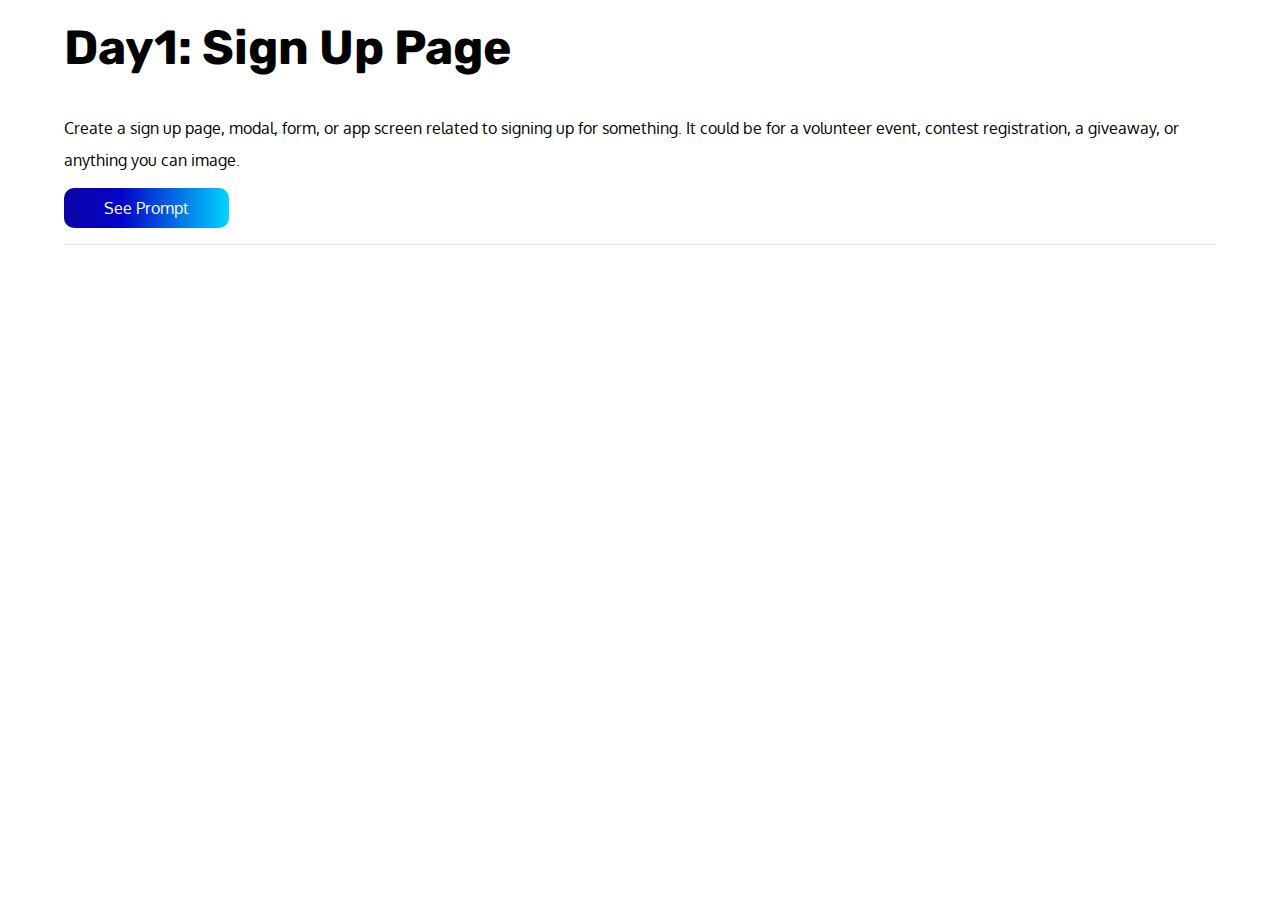
==== index.html @ e06959f9 "index creado, reto 01 terminado, SIGN UP PAGE" ====
<!DOCTYPE html>
<html lang="en">
<head>
    <meta charset="UTF-8">
    <meta http-equiv="X-UA-Compatible" content="IE=edge">
    <meta name="viewport" content="width=device-width, initial-scale=1.0">
    
    <link rel="stylesheet" href="css/normalize.css">
    <link rel="stylesheet" href="css/style.css">

    <link rel="preconnect" href="https://fonts.googleapis.com">
    <link rel="preconnect" href="https://fonts.gstatic.com" crossorigin>
    <link href="https://fonts.googleapis.com/css2?family=Rubik:wght@400;700;800&display=swap" rel="stylesheet">
    <link rel="preconnect" href="https://fonts.googleapis.com">
    <link rel="preconnect" href="https://fonts.gstatic.com" crossorigin>
    <link href="https://fonts.googleapis.com/css2?family=Oxygen:wght@400;700&display=swap" rel="stylesheet">
    <title>DailyUI Challenge by rogero.dev</title>
</head>
<body>
    <main class="contenedor">
        
        <div class="prompt">
            <h1 class="no-margin">Day1: Sign Up Page</h1>
            <p>
                Create a sign up page, modal, form, or app screen related to signing up for something. 
                It could be for a volunteer event, contest registration, a giveaway, or anything you can image.
            </p>
            <a class="boton boton--degradado" href="01-singup.html">See Prompt</a>
        </div>
        
    </main>
    
</body>
</html>
---- css/style.css ----
:root{
    --fuenteHeading: 'Rubik', sans-serif;
    --fuenteParrafos: 'Oxygen', sans-serif;

    --colorPrimario: #784d3c;
    --blanco: #ffffff;
    --negro: #000000;
    --gris: #e1e1e1;
}

html{
    box-sizing: border-box;
    font-size: 62.5%; /*1rem = 10px*/
}

*, *:before, *:after{
    box-sizing: inherit;
}

body{
    font-family: var(--fuenteParrafos);
    font-size: 1.6rem;
    line-height: 2;
    
    
}

/*Globales*/
.contenedor{
    width: min(90%, 120rem);
    margin: 0 auto;
}

a{
    text-decoration: none;
}

h1, h2, h3, h4{
    font-family: var(--fuenteHeading);
    line-height: 2;
}

h1{
    font-size: 4.8rem;
}

h2{
    font-size: 4rem;
}

h3{
    font-size: 3.2rem;
}

h4{
    font-size: 2.8rem;
}

img{
    max-width: 100%;
}

/*Utilidades*/

.no-margin{
    margin: 0;
}

.no-padding{
    padding: 0;
}

.centrar-texto{
    text-align: center;
}

.fondo-blanco{
    background-color: var(--blanco);
}
/**/

.prompt{
    padding-bottom: 2rem;
    border-bottom: 1px solid var(--gris);
}



.contenedor-fondo-img01{
    background-image: url(../img/01-fondo.jpg);
    background-position: center;
    background-size: cover;
    background-repeat: no-repeat;
}



.contenido-principal{
    padding: 8rem;
}



@media(min-width: 768px){
    .contenido-principal{
        display: grid;
        grid-template-columns: repeat(2, 1fr);
    }
}
.contenido-principal__texto{
    background-image: url(../img/01-fondo.jpg);
    background-position: center;
    background-size: cover;
    font-size: 1.8rem;
    color: var(--blanco);
    text-align: center;
    padding: 3rem;

    
}
@media(min-width: 786px){
    .contenido-principal__texto{
        background-position: left;
        border-top-left-radius: 1rem;
        border-bottom-left-radius: 1rem;
    }
}

.boton{
    padding: 1rem 4rem;
    background-color: transparent;
    border-radius: 1rem;
    border: 1px solid var(--blanco);
    text-decoration: none;
    color: var(--blanco);
}
.boton:hover{
    border: 2px solid var(--gris);
    font-weight: bold;
}

.boton--degradado{
    border: none;
    background: rgb(12,3,163);
    background: linear-gradient(90deg, rgba(12,3,163,1) 0%, rgba(4,4,201,1) 35%, rgba(0,212,255,1) 100%);
    
}
.boton--degradado:hover{
    border: none;
    font-weight: bold;
}

.contenido-principal__formulario{
    background-color: var(--blanco);
}
@media(min-width: 768px){
    .contenido-principal__formulario{
        border-top-right-radius: 1rem;
        border-bottom-right-radius: 1rem;

        display: flex;
        align-items: center;
        justify-content: center;
    }
}

.formulario{
    padding: 2rem;
    width: 95%;
    
}

.campo{
    display: grid;
    margin-bottom: 1.5rem;
}

.campo__label{
    font-family: var(--fuenteParrafos);
    color: rgb(78, 75, 75);
}

.campo__field{
    border-radius: 1rem;
    border: 1px solid var(--gris);
    padding: 1rem;
    width: 90%;
}

.boton--signup{
    background-color: #cf00d6;
    border: none;
    display: block;
}
.boton--signup:hover{
    background-color: #9b05a0;
    cursor: pointer;
    border: none;
    color: var(--blanco);
}
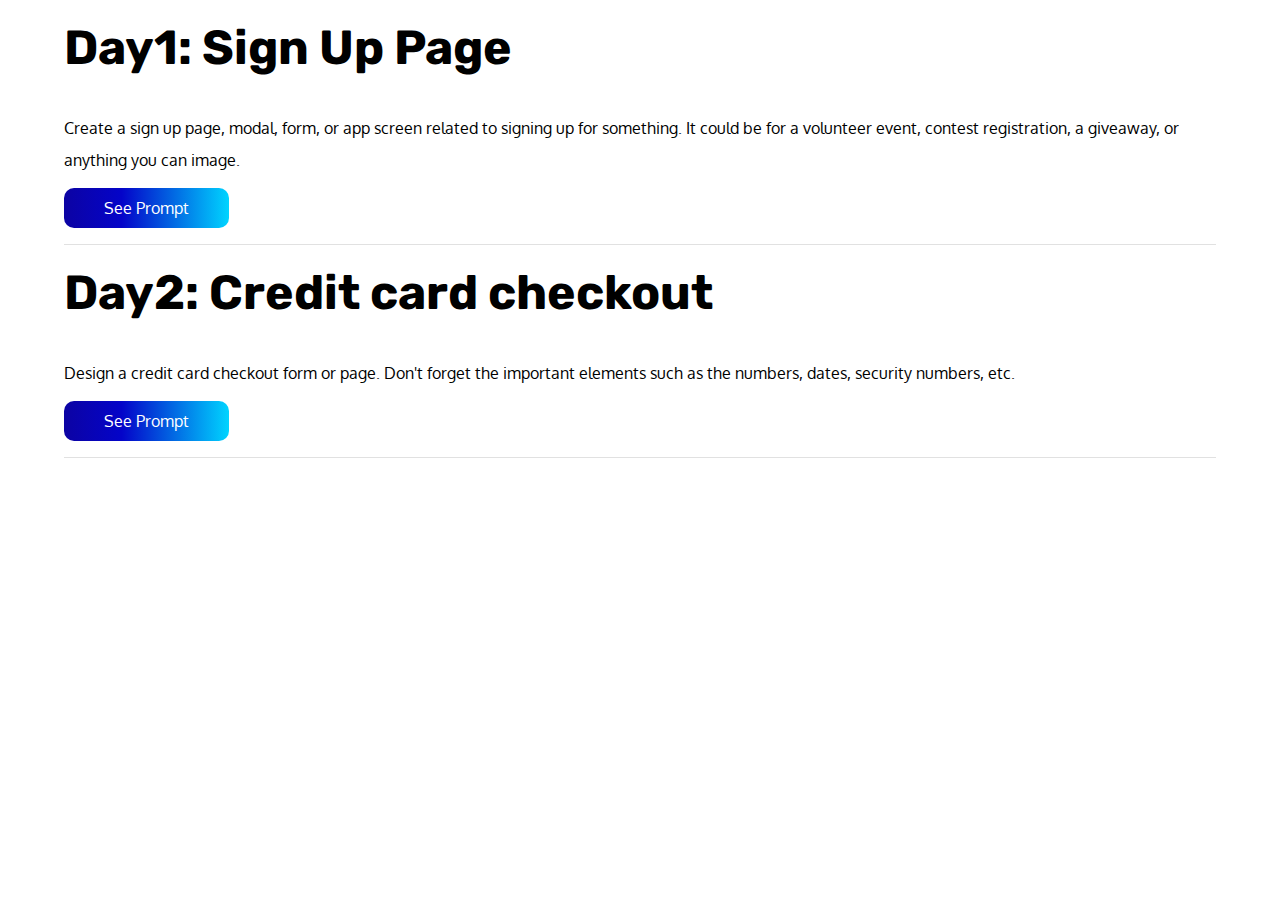
==== commit 62bf79b7: "index actualizado con el reto 2" ====
--- a/index.html
+++ b/index.html
@@ -27,6 +27,15 @@
             </p>
             <a class="boton boton--degradado" href="01-singup.html">See Prompt</a>
         </div>
+
+        <div class="prompt">
+            <h1 class="no-margin">Day2: Credit card checkout</h1>
+            <p>
+                Design a credit card checkout form or page. 
+                Don't forget the important elements such as the numbers, dates, security numbers, etc.
+            </p>
+            <a class="boton boton--degradado" href="02-creditcard.html">See Prompt</a>
+        </div>
         
     </main>
     
--- a/css/style.css
+++ b/css/style.css
@@ -77,6 +77,12 @@
 .fondo-blanco{
     background-color: var(--blanco);
 }
+
+.fondo-degradado{
+    background: rgb(12,3,163);
+    background: linear-gradient(90deg, rgba(12,3,163,1) 0%, rgba(4,4,201,1) 35%, rgba(0,212,255,1) 100%);
+}
+
 /**/
 
 .prompt{
@@ -84,16 +90,25 @@
     border-bottom: 1px solid var(--gris);
 }
 
-
-
-.contenedor-fondo-img01{
-    background-image: url(../img/01-fondo.jpg);
+.contenedor-fondo{
     background-position: center;
     background-size: cover;
     background-repeat: no-repeat;
 }
 
 
+.contenedor-fondo-img01{
+    background-image: url(../img/01-fondo.jpg);
+}
+
+.contenedor-fondo--img02{
+    background-image: url(../img/02-fondo.jpg);
+    
+}
+
+.fondo-blanco-transparente{
+    background-color: rgba(248, 248, 248, 0.623);
+}
 
 .contenido-principal{
     padding: 8rem;
@@ -197,4 +212,103 @@
     cursor: pointer;
     border: none;
     color: var(--blanco);
+}
+
+.boton--payment{
+    background-color: #27FF98;
+    border: none;
+    display: block;
+}
+.boton--payment:hover{
+    background-color: #52E2A4;
+    cursor: pointer;
+    border: none;
+    color: var(--blanco);
+}
+
+/*02 CREDIT CARD CHECKOUT  */
+.checkout-content{
+    margin-top: 5rem;
+}
+
+@media(min-width: 768px){
+    .checkout-content{
+        display: grid;
+        grid-template-columns: repeat(2, 1fr);
+        
+    }
+}
+
+.checkout-content__order-details{
+    /* background-color: var(--gris); */
+    color: var(--blanco);
+}
+
+.checkout-content__card-details{
+    padding: 6rem 2rem;
+    color: var(--negro);
+}
+
+input::-webkit-outer-spin-button,
+input::-webkit-inner-spin-button {
+    -webkit-appearance: none;
+    margin: 0;
+}
+input[type=number]{
+    -moz-appearance: textfield;
+}
+
+.card-security-details{
+    display: grid;
+    grid-template-columns: repeat(3, 1fr);
+    column-gap: 1rem;
+}
+
+.campo--save-card{
+    display: flex;
+    align-items: center;
+    column-gap: 1rem;
+}
+
+.campo__field--checkbox{
+    width: auto;
+}
+
+.card-header-content{
+    display: grid;
+    grid-template-columns: 2fr 1fr;
+    column-gap: 1rem;
+}
+
+.card-header-content__img{
+    display: flex;
+    justify-content: center;
+    align-items: center;
+}
+
+.img-icon{
+    height: 3rem;
+}
+
+.order-details-text{
+    padding: 2rem;
+}
+
+.product-list{
+    padding: 3rem;
+    /* margin: 2rem; */
+}
+
+.producto-list__img{
+    display: flex;
+    justify-content: center;
+    align-items: center;
+}
+
+.img-icon{
+    height: 3rem;
+}
+
+.img-cart{
+    height: 60%;
 }